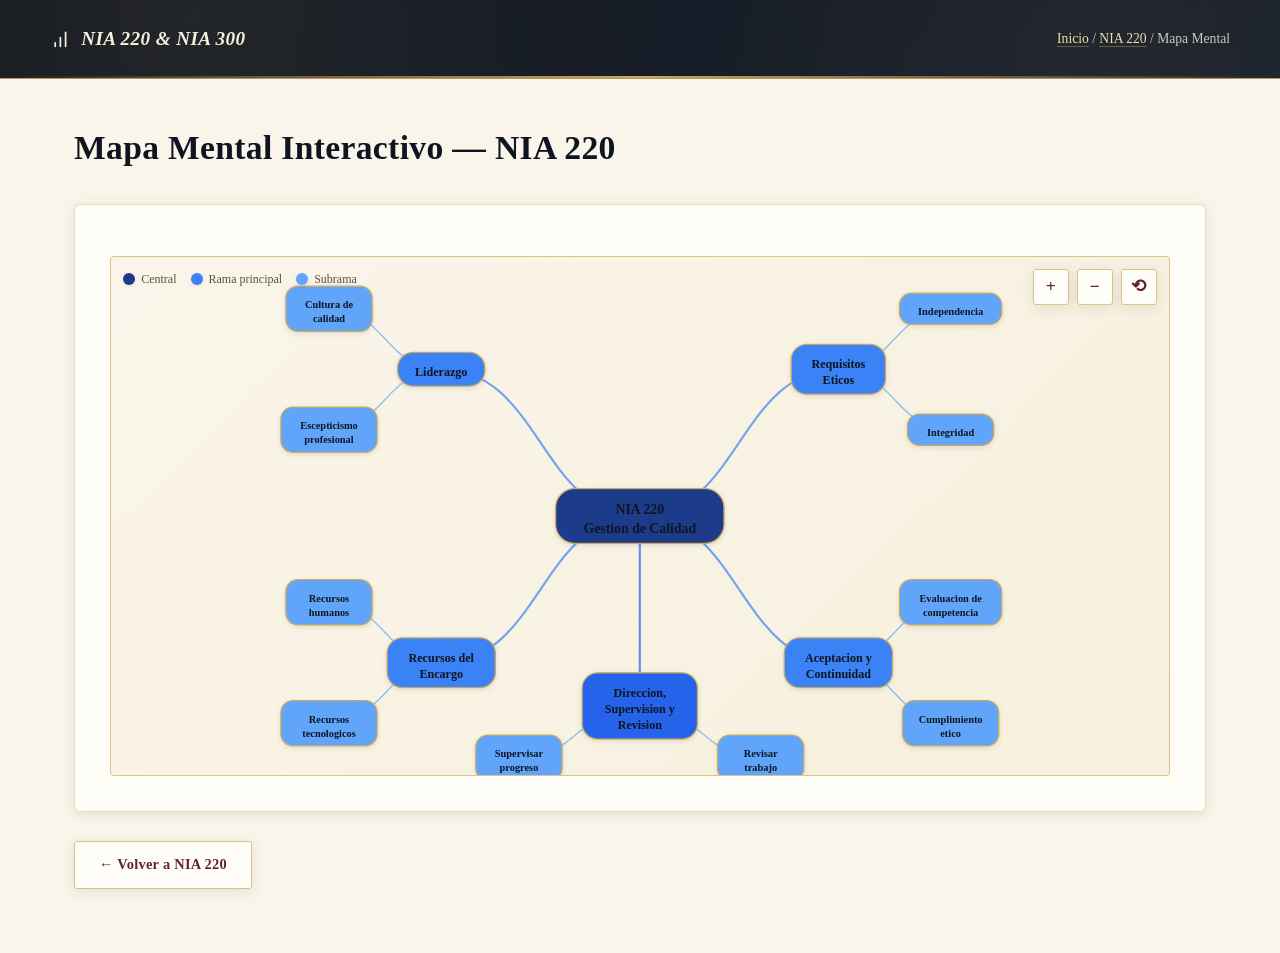
==== nia220-mapa.html @ 5d4ba633 "Version #1" ====
<!DOCTYPE html>
<html lang="es">
<head>
<meta charset="UTF-8">
<meta name="viewport" content="width=device-width, initial-scale=1.0">
<title>Mapa Mental - NIA 220</title>
<link rel="preconnect" href="https://fonts.googleapis.com">
<link rel="preconnect" href="https://fonts.gstatic.com" crossorigin>
<link href="https://fonts.googleapis.com/css2?family=Poppins:wght@500;600;700;800&family=Inter:wght@400;500;600;700&display=swap" rel="stylesheet">
<link rel="stylesheet" href="style.css">
</head>
<body>
<header class="site-header">
<div class="site-header-inner">
<a class="brand" href="index.html"><svg viewBox="0 0 24 24" fill="none" stroke="currentColor" stroke-width="2" stroke-linecap="round" stroke-linejoin="round"><line x1="12" y1="20" x2="12" y2="10"/><line x1="18" y1="20" x2="18" y2="4"/><line x1="6" y1="20" x2="6" y2="16"/></svg> NIA 220 &amp; NIA 300</a>
<span class="crumb"><a href="index.html">Inicio</a> / <a href="nia220.html">NIA 220</a> / Mapa Mental</span>
</div>
</header>

<main>
<div class="page-title">
<h1>Mapa Mental Interactivo &mdash; NIA 220</h1>
</div>

<div class="card">
  <div class="mm-container" id="mm-canvas-220">
    <div class="mm-legend">
      <div class="mm-legend-item"><div class="mm-legend-dot" style="background:#1e3a8a"></div>Central</div>
      <div class="mm-legend-item"><div class="mm-legend-dot" style="background:#3b82f6"></div>Rama principal</div>
      <div class="mm-legend-item"><div class="mm-legend-dot" style="background:#60a5fa"></div>Subrama</div>
    </div>
    <div class="mm-controls">
      <button class="mm-ctrl-btn" onclick="mmZoom('220',1.2)">+</button>
      <button class="mm-ctrl-btn" onclick="mmZoom('220',0.8)">&minus;</button>
      <button class="mm-ctrl-btn" onclick="mmReset('220')" title="Reset">&#x27F2;</button>
    </div>
    <svg class="mm-svg" id="mm-svg-220" viewBox="0 0 900 600" preserveAspectRatio="xMidYMid meet">
      <defs>
        <filter id="mm-shadow-220" x="-20%" y="-20%" width="140%" height="140%">
          <feDropShadow dx="0" dy="2" stdDeviation="3" flood-color="rgba(0,0,0,0.1)"/>
        </filter>
      </defs>
      <g id="mm-viewport-220"></g>
    </svg>
    <div class="mm-detail" id="mm-detail-220">
      <button class="close-btn" onclick="closeDetail('220')">&times;</button>
      <h4 id="mm-detail-title-220"></h4>
      <p id="mm-detail-desc-220"></p>
    </div>
  </div>
</div>

<div style="margin-top:1.5rem">
<a class="back-btn" href="nia220.html" style="text-decoration:none;display:inline-block">&larr; Volver a NIA 220</a>
</div>
</main>

<script src="mindmap.js"></script>
<script>
const mmData = {
  "220": {
    center: { text: "NIA 220\nGestion de Calidad", desc: "Establece las responsabilidades del socio del encargo para gestionar la calidad a nivel de encargo. Enfatiza el escepticismo profesional, la cultura de calidad, la independencia y la supervision continua del trabajo del equipo.", x: 450, y: 300, level: 0, color: "#1e3a8a" },
    branches: [
      {
        text: "Liderazgo", desc: "El socio del encargo debe asumir el liderazgo del encargo y establecer una cultura de calidad que reconozca que la calidad es esencial para el exito de la auditoria.",
        x: 220, y: 130, level: 1, color: "#3b82f6",
        sub: [
          { text: "Cultura de\ncalidad", desc: "Fomentar una cultura donde la calidad sea prioridad en cada decision del equipo de auditoria. Promover la mejora continua y el aprendizaje.", x: 90, y: 60, level: 2, color: "#60a5fa" },
          { text: "Escepticismo\nprofesional", desc: "Mantener una actitud de cuestionamiento mental y evaluacion critica de la evidencia de auditoria. No asumir que la direccion es honesta.", x: 90, y: 200, level: 2, color: "#60a5fa" }
        ]
      },
      {
        text: "Requisitos\nEticos", desc: "Cumplimiento con los requisitos eticos relevantes, incluyendo la independencia, la integridad, la objetividad y la competencia profesional.",
        x: 680, y: 130, level: 1, color: "#3b82f6",
        sub: [
          { text: "Independencia", desc: "Mantener la independencia de mente y de apariencia en todo momento durante el encargo. Evaluar amenazas y salvaguardas.", x: 810, y: 60, level: 2, color: "#60a5fa" },
          { text: "Integridad", desc: "Actuar con honestidad, rectitud y cumplimiento de las normas profesionales establecidas. Ser directo y honesto en todas las comunicaciones.", x: 810, y: 200, level: 2, color: "#60a5fa" }
        ]
      },
      {
        text: "Aceptacion y\nContinuidad", desc: "Evaluar si se cumplen las condiciones para aceptar o continuar el encargo de auditoria, considerando competencia, etica y recursos.",
        x: 680, y: 470, level: 1, color: "#3b82f6",
        sub: [
          { text: "Evaluacion de\ncompetencia", desc: "Verificar que la firma y el equipo poseen la competencia, tiempo y recursos necesarios para realizar el encargo con calidad.", x: 810, y: 400, level: 2, color: "#60a5fa" },
          { text: "Cumplimiento\netico", desc: "Confirmar que no existen conflictos de interes que impidan el cumplimiento etico del encargo. Documentar la evaluacion.", x: 810, y: 540, level: 2, color: "#60a5fa" }
        ]
      },
      {
        text: "Recursos del\nEncargo", desc: "Asignacion adecuada de recursos humanos, tecnologicos y de informacion para garantizar que el encargo se ejecute con calidad.",
        x: 220, y: 470, level: 1, color: "#3b82f6",
        sub: [
          { text: "Recursos\nhumanos", desc: "Asignar personal con la experiencia, formacion y competencia adecuadas para cada tarea del encargo.", x: 90, y: 400, level: 2, color: "#60a5fa" },
          { text: "Recursos\ntecnologicos", desc: "Utilizar herramientas y tecnologias que optimicen la eficiencia y calidad del trabajo de auditoria.", x: 90, y: 540, level: 2, color: "#60a5fa" }
        ]
      },
      {
        text: "Direccion,\nSupervision y\nRevision", desc: "Dirigir, supervisar y revisar el trabajo del equipo para asegurar que se realice conforme a los estandares profesionales aplicables.",
        x: 450, y: 520, level: 1, color: "#2563eb",
        sub: [
          { text: "Supervisar\nprogreso", desc: "Monitorear el avance del trabajo, resolver dudas del equipo y asegurar que se cumplan los plazos establecidos.", x: 310, y: 580, level: 2, color: "#60a5fa" },
          { text: "Revisar\ntrabajo", desc: "Revisar el trabajo realizado por el equipo para detectar errores, omisiones y asegurar la calidad de la evidencia.", x: 590, y: 580, level: 2, color: "#60a5fa" }
        ]
      }
    ]
  }
};
const mmState = { "220": { scale: 1, tx: 0, ty: 0 } };
renderMindMap("220");
setupPanZoom("220");
</script>
</body>
</html>
---- style.css ----
:root{
  --gold-100:#f7f0dd;
  --gold-200:#ecdcae;
  --gold-300:#dcc384;
  --gold-400:#c9a961;
  --gold-500:#b8935f;
  --gold-600:#9c7a45;
  --wine-400:#a1495a;
  --wine-500:#7c2d3a;
  --wine-600:#63212c;
  --wine-700:#4a1820;
  --navy-700:#1f2a3d;
  --navy-800:#161e2c;
  --navy-900:#0f1520;
  --ink-900:#2b241d;
  --ink-600:#5c5145;
  --ink-400:#8a7d6c;
  --surface:#fffdf8;
  --paper:#faf5ea;
  --radius-lg:6px;
  --radius-md:4px;
  --radius-sm:3px;
  --shadow-soft:0 3px 14px rgba(43,36,29,.10);
  --shadow-hover:0 8px 22px rgba(43,36,29,.16);
  --z-dropdown:10;
  --z-sticky:20;
  --z-overlay:30;

  /* Alias de compatibilidad: mismos nombres que usa el JS/SVG del mapa mental,
     remapeados a la paleta vintage para no romper fills inline */
  --blue-50:var(--gold-100);
  --blue-100:var(--gold-100);
  --blue-200:var(--gold-200);
  --blue-300:var(--gold-300);
  --blue-400:var(--gold-400);
  --blue-500:var(--gold-500);
  --blue-600:var(--wine-500);
  --blue-700:var(--wine-600);
  --blue-800:var(--wine-600);
  --blue-900:var(--navy-900);
  --teal-400:var(--gold-300);
  --teal-500:var(--gold-500);
  --teal-600:var(--wine-500);
}
*,*::before,*::after{box-sizing:border-box;margin:0;padding:0}
html{scroll-behavior:smooth}
body{
  font-family:'Lora','Georgia','Times New Roman',serif;
  background:var(--paper);
  color:var(--ink-900);
  line-height:1.75;
  -webkit-font-smoothing:antialiased;
}
h1,h2,h3,h4{font-family:'Playfair Display','Times New Roman',serif;text-wrap:balance;letter-spacing:.01em}
p{text-wrap:pretty}
:focus-visible{outline:2px solid var(--gold-500);outline-offset:2px;border-radius:2px}

/* ---------- Header ---------- */
header{
  background:linear-gradient(135deg,var(--navy-900) 0%,var(--navy-800) 55%,var(--navy-700) 100%);
  color:var(--gold-100);padding:3.5rem 1.5rem 3rem;text-align:center;position:relative;overflow:hidden;
  border-bottom:1px solid var(--gold-500);
}
header::before{
  content:"";position:absolute;inset:0;
  background:radial-gradient(circle at 15% 20%,rgba(201,169,97,.10),transparent 45%),
             radial-gradient(circle at 85% 80%,rgba(201,169,97,.08),transparent 50%);
  pointer-events:none;
}
header::after{content:"";position:absolute;bottom:0;left:0;right:0;height:2px;background:linear-gradient(90deg,transparent,var(--gold-400),transparent)}
header h1{font-size:2.6rem;font-weight:700;letter-spacing:.02em;position:relative;font-style:italic}
header p{font-size:1.05rem;opacity:.85;margin-top:.6rem;font-weight:400;position:relative;font-family:'Lora',serif}
.badge-header{display:inline-flex;gap:.6rem;margin-top:1.2rem;flex-wrap:wrap;justify-content:center;position:relative}
.badge-header span{
  background:rgba(201,169,97,.12);
  border:1px solid rgba(201,169,97,.45);padding:.4rem 1.1rem;border-radius:999px;
  font-size:.78rem;font-weight:600;letter-spacing:.04em;text-transform:uppercase;color:var(--gold-200)
}

/* ---------- Buttons ---------- */
.back-btn,.audio-btn,.quiz-submit{
  display:inline-block;border:none;cursor:pointer;
  font-family:'Lora',serif;font-weight:600;font-size:.9rem;letter-spacing:.02em;
  border-radius:var(--radius-sm);padding:.65rem 1.5rem;
  transition:transform .18s ease,box-shadow .18s ease,background .18s ease;
  box-shadow:var(--shadow-soft);
}
.back-btn{background:var(--surface);color:var(--wine-600);border:1.5px solid var(--gold-300)}
.back-btn:hover{background:var(--wine-600);color:var(--gold-100);transform:translateY(-2px);box-shadow:var(--shadow-hover)}
.audio-btn{background:linear-gradient(135deg,var(--navy-800),var(--navy-700));color:var(--gold-100)}
.audio-btn.pause{background:linear-gradient(135deg,#8a7d6c,#5c5145)}
.audio-btn.stop{background:linear-gradient(135deg,var(--wine-500),var(--wine-600))}
.audio-btn:hover,.quiz-submit:hover{transform:translateY(-2px);box-shadow:var(--shadow-hover)}
.quiz-submit{background:linear-gradient(135deg,var(--gold-500),var(--gold-600));color:var(--navy-900);margin-top:.6rem}

/* ---------- Layout & Cards ---------- */
.tab-content{display:none;padding:2.5rem 1.5rem 4rem;max-width:1180px;margin:0 auto}
.tab-content.active{display:block;animation:fadeIn .5s ease}
@keyframes fadeIn{from{opacity:0;transform:translateY(6px)}to{opacity:1;transform:translateY(0)}}
.card{
  background:var(--surface);border-radius:var(--radius-lg);padding:2.2rem;
  margin-bottom:1.8rem;box-shadow:var(--shadow-soft);border:1px solid var(--gold-200);
  transition:box-shadow .3s ease;
}
.card:hover{box-shadow:var(--shadow-hover)}
.card h2{font-size:1.4rem;font-weight:700;color:var(--wine-600);margin-bottom:1.1rem;border-bottom:1px solid var(--gold-200);padding-bottom:.6rem}

/* ---------- Audio ---------- */
.audio-controls{display:flex;gap:.7rem;flex-wrap:wrap;margin:1.2rem 0}
.audio-status{font-size:.85rem;color:var(--ink-600);font-weight:500;margin-bottom:.5rem;font-style:italic}
.audio-progress{background:var(--gold-100);border-radius:999px;height:6px;overflow:hidden}
.audio-progress-bar{height:100%;width:0;background:linear-gradient(90deg,var(--gold-500),var(--wine-500));border-radius:999px;transition:width .3s ease}

/* ---------- Quiz ---------- */
.quiz-question{background:var(--gold-100);border-radius:var(--radius-sm);padding:1.3rem 1.4rem;margin-bottom:1rem;border-left:3px solid var(--wine-500)}
.quiz-question p.q-text{font-weight:700;margin-bottom:.7rem;color:var(--navy-900)}
.quiz-options{display:flex;flex-direction:column;gap:.5rem}
.quiz-options label{display:flex;align-items:center;gap:.5rem;cursor:pointer;padding:.35rem .5rem;border-radius:var(--radius-sm);transition:background .15s ease}
.quiz-options label:hover{background:var(--gold-200)}
.quiz-options input[type=radio]{accent-color:var(--wine-500)}
.quiz-result{display:none;margin-top:1.2rem;padding:1.1rem;border-radius:var(--radius-sm);font-weight:700;text-align:center}
.quiz-result.show{display:block;animation:fadeIn .4s ease}
.quiz-result.pass{background:#eaf0e4;color:#3f5c34;border:1px solid #9db98a}
.quiz-result.fail{background:#f3e2e2;color:var(--wine-600);border:1px solid var(--wine-400)}

/* ---------- Misc blocks ---------- */
.summary-box{background:var(--gold-100);border-left:3px solid var(--gold-500);border-radius:0 var(--radius-sm) var(--radius-sm) 0;padding:1.1rem 1.3rem;margin:1rem 0}
.pres-card{
  display:flex;align-items:center;gap:1.4rem;
  background:linear-gradient(135deg,var(--navy-900),var(--navy-700));color:var(--gold-100);
  border-radius:var(--radius-lg);padding:2.2rem;margin:1.5rem 0;box-shadow:var(--shadow-soft);
  border:1px solid var(--gold-500);
}
.pres-card .icon{font-size:2.6rem;color:var(--gold-400)}
.pres-card h3{font-size:1.3rem;margin-bottom:.3rem;font-family:'Playfair Display',serif}
.pres-card p{opacity:.85;font-size:.95rem}

/* ---------- Table ---------- */
table{width:100%;border-collapse:collapse;border-radius:var(--radius-sm);overflow:hidden}
th{background:var(--navy-900);color:var(--gold-200);font-family:'Playfair Display',serif;font-weight:600;letter-spacing:.02em}
th,td{padding:.85rem 1rem;text-align:left;border-bottom:1px solid var(--gold-200);font-size:.92rem}
tr:last-child td{border-bottom:none}
tbody tr:hover{background:var(--gold-100)}

/* ========== MAPA MENTAL INTERACTIVO ========== */
.mm-container { 
  position:relative; width:100%; height:520px; border-radius:var(--radius-md); 
  border:1.5px solid var(--gold-300); overflow:hidden; 
  background:linear-gradient(135deg,var(--paper) 0%,var(--gold-100) 100%); 
  cursor:grab; touch-action:none; margin-top:1rem;
}
.mm-container:active { cursor:grabbing; }
.mm-container.grabbing { cursor:grabbing; }
.mm-svg { width:100%; height:100%; display:block; }

.mm-node { cursor:pointer; }
.mm-node-rect { transition:all 0.3s ease; stroke:var(--gold-400); stroke-width:1.5px; }
.mm-node:hover .mm-node-rect { filter:brightness(1.06); transform:scale(1.02); }
.mm-node.active .mm-node-rect { stroke:var(--wine-600); stroke-width:2.5px; }
.mm-node text{ font-family:'Lora','Georgia',serif; font-weight:600; fill:var(--navy-900); }
.mm-node.active text{ fill:var(--gold-100); }
.mm-edge, .mm-link{ stroke:var(--gold-300); stroke-width:1.5px; }
.mm-root .mm-node-rect{ fill:var(--navy-900); stroke:var(--gold-500); }
.mm-root text{ fill:var(--gold-100); }

.mm-detail { 
  position:absolute; bottom:14px; left:14px; right:14px; max-width:600px; margin:0 auto;
  background:var(--surface); border:1.5px solid var(--gold-300); 
  border-radius:var(--radius-sm); padding:1.2rem 1.5rem; 
  box-shadow:var(--shadow-hover); display:none; 
  animation:slideUp 0.35s ease; z-index:20;
}
.mm-detail.show { display:block; }
@keyframes slideUp { from { opacity:0; transform:translateY(10px); } to { opacity:1; transform:translateY(0); } }
.mm-detail h4 { margin:0 0 8px; font-size:1.05rem; font-weight:700; color:var(--wine-600); font-family:'Playfair Display',serif; }
.mm-detail p { margin:0; font-size:.9rem; color:var(--ink-600); line-height:1.7; }
.mm-detail .close-btn { 
  position:absolute; top:8px; right:12px; background:none; border:none; 
  font-size:1.3rem; color:var(--ink-400); cursor:pointer; padding:2px 6px; line-height:1;
}
.mm-detail .close-btn:hover { color:var(--wine-600); }

.mm-controls { 
  position:absolute; top:12px; right:12px; display:flex; gap:8px; z-index:10;
}
.mm-ctrl-btn { 
  width:36px; height:36px; border-radius:var(--radius-sm); border:1.5px solid var(--gold-300); 
  background:var(--surface); color:var(--wine-600); 
  font-size:1.1rem; font-weight:600; cursor:pointer; display:flex; align-items:center; justify-content:center;
  transition:all 0.2s ease; box-shadow:var(--shadow-soft); font-family:'Lora',serif;
}
.mm-ctrl-btn:hover { background:var(--wine-600); color:var(--gold-100); border-color:var(--wine-600); transform:translateY(-2px); }

.mm-legend { 
  position:absolute; top:12px; left:12px; display:flex; gap:14px; z-index:10; flex-wrap:wrap;
}
.mm-legend-item { display:flex; align-items:center; gap:6px; font-size:.75rem; color:var(--ink-600); font-weight:500; }
.mm-legend-dot { width:12px; height:12px; border-radius:50%; box-shadow:0 1px 4px rgba(0,0,0,.1); }

.mm-hint {
  position:absolute; bottom:12px; right:12px; font-size:.7rem; color:var(--ink-600);
  background:rgba(250,245,234,.85); padding:4px 10px; border-radius:999px; z-index:5;
}

/* ========== ESQUEMA ICONOGRAFICO ========== */
.icono-grid { display:grid; grid-template-columns:repeat(auto-fit,minmax(200px,1fr)); gap:14px; margin-top:1.2rem; }
.icono-card {
  background:var(--surface); border:1.5px solid var(--gold-200); border-radius:var(--radius-md);
  padding:1.6rem 1.2rem; text-align:center; cursor:pointer;
  transition:transform .3s ease, box-shadow .3s ease, border-color .3s ease;
  position:relative; overflow:hidden;
}
.icono-card::before {
  content:""; position:absolute; top:0; left:0; right:0; height:3px;
  background:linear-gradient(90deg,var(--gold-500),var(--wine-500)); transform:scaleX(0);
  transition:transform .35s ease; transform-origin:left;
}
.icono-card:hover { transform:translateY(-4px); box-shadow:var(--shadow-hover); border-color:var(--gold-400); }
.icono-card:hover::before { transform:scaleX(1); }
.icono-card.selected { border-color:var(--wine-500); box-shadow:0 0 0 3px rgba(124,45,58,.12); }
.icono-card.selected::before { transform:scaleX(1); }
.icono-svg {
  width:48px; height:48px; margin:0 auto .9rem; color:var(--wine-500);
  transition:transform .3s ease, color .3s ease;
}
.icono-card:hover .icono-svg { transform:scale(1.08); color:var(--wine-600); }
.icono-card h4 { color:var(--wine-600); font-size:1rem; margin-bottom:.4rem; font-family:'Playfair Display',serif; }
.icono-card p { font-size:.85rem; color:var(--ink-600); line-height:1.5; }

.icono-detail-panel {
  background:var(--gold-100); border:1.5px solid var(--gold-300); border-radius:var(--radius-md);
  padding:1.6rem 2rem; margin-top:1.5rem; display:none; animation:fadeIn .4s ease;
  border-left:4px solid var(--wine-600);
}
.icono-detail-panel.show { display:block; }
.icono-detail-panel h4 { color:var(--wine-600); font-size:1.15rem; margin-bottom:.6rem; font-family:'Playfair Display',serif; }
.icono-detail-panel p { color:var(--ink-600); font-size:.95rem; line-height:1.7; }

/* ========== LINEA DE TIEMPO ========== */
.timeline-wrap { position:relative; padding:2.5rem 0 1rem; }
.timeline-track {
  position:absolute; top:50%; left:50px; right:50px; height:2px;
  background:var(--gold-200); border-radius:2px; transform:translateY(-50%);
}
.timeline-progress {
  position:absolute; top:50%; left:50px; height:2px;
  background:linear-gradient(90deg,var(--gold-500),var(--wine-500)); border-radius:2px;
  transform:translateY(-50%); transition:width .6s cubic-bezier(.4,0,.2,1); width:0%;
}
.timeline-nodes { display:flex; justify-content:space-between; position:relative; padding:0 30px; }
.timeline-node {
  display:flex; flex-direction:column; align-items:center; cursor:pointer; width:90px;
  transition:transform .25s ease;
}
.timeline-node:hover { transform:translateY(-3px); }
.timeline-node .node-circle {
  width:42px; height:42px; border-radius:50%; border:2px solid var(--gold-300);
  background:var(--surface); display:flex; align-items:center; justify-content:center;
  font-size:15px; font-weight:700; color:var(--gold-600); font-family:'Playfair Display',serif;
  transition:all .3s ease; z-index:2; position:relative; box-shadow:var(--shadow-soft);
}
.timeline-node.active .node-circle {
  border-color:var(--wine-600); background:linear-gradient(135deg,var(--wine-600),var(--wine-700));
  color:var(--gold-100); box-shadow:0 4px 14px rgba(99,33,44,.3);
}
.timeline-node .node-label {
  margin-top:10px; font-size:12px; color:var(--ink-600); text-align:center; font-weight:600;
  max-width:100px; line-height:1.3; transition:color .3s ease;
}
.timeline-node.active .node-label { color:var(--wine-600); }

.timeline-detail {
  margin-top:2rem; padding:1.5rem 2rem; border-radius:var(--radius-md);
  border:1.5px solid var(--gold-300); background:var(--surface);
  box-shadow:var(--shadow-soft); min-height:90px; animation:fadeIn .4s ease;
}
.timeline-detail h4 { margin:0 0 8px; font-size:1.15rem; font-weight:700; color:var(--wine-600); font-family:'Playfair Display',serif; }
.timeline-detail p { margin:0; font-size:.95rem; color:var(--ink-600); line-height:1.7; }

/* ========== DIAGRAMA DE FLUJO ========== */
.flow-wrap { display:flex; flex-direction:column; align-items:center; gap:18px; padding:1.5rem 0; }
.flow-row { display:flex; align-items:center; gap:10px; flex-wrap:wrap; justify-content:center; }
.flow-step {
  padding:12px 22px; border-radius:var(--radius-sm); border:1.5px solid var(--gold-300);
  background:var(--surface); font-size:.9rem; font-weight:600; color:var(--wine-600);
  cursor:pointer; transition:all .3s ease; position:relative; min-width:130px; text-align:center;
  font-family:'Playfair Display',serif;
}
.flow-step:hover {
  border-color:var(--gold-500); transform:translateY(-3px);
  box-shadow:var(--shadow-soft); background:var(--gold-100);
}
.flow-step.active {
  border-color:var(--wine-600); background:linear-gradient(135deg,var(--wine-600),var(--wine-700));
  color:var(--gold-100); box-shadow:0 6px 16px rgba(99,33,44,.25);
}
.flow-arrow {
  color:var(--gold-500); font-size:1.3rem; font-weight:700;
  animation:pulseArrow 2.4s infinite;
}
@keyframes pulseArrow {
  0%,100%{opacity:.55; transform:translateX(0);}
  50%{opacity:1; transform:translateX(3px);}
}
.flow-detail {
  width:100%; max-width:560px; padding:1.5rem 2rem; border-radius:var(--radius-md);
  border:1.5px solid var(--gold-300); background:var(--surface);
  margin-top:8px; box-shadow:var(--shadow-soft); animation:fadeIn .4s ease;
}
.flow-detail h4 { margin:0 0 8px; font-size:1.15rem; font-weight:700; color:var(--wine-600); font-family:'Playfair Display',serif; }
.flow-detail p { margin:0; font-size:.95rem; color:var(--ink-600); line-height:1.7; }
.flow-play-btn {
  margin-top:12px; padding:10px 28px; border-radius:999px; border:1.5px solid var(--gold-400);
  background:var(--surface); color:var(--wine-600); font-size:.9rem; font-weight:600; cursor:pointer;
  transition:all .3s ease; font-family:'Lora',serif;
}
.flow-play-btn:hover {
  background:linear-gradient(135deg,var(--wine-500),var(--wine-600));
  color:var(--gold-100); border-color:transparent; box-shadow:var(--shadow-hover);
}

/* ========== MODAL ========== */
.modal-overlay{
  position:fixed; inset:0; background:rgba(15,21,32,.55); backdrop-filter:blur(2px);
  display:none; align-items:center; justify-content:center; z-index:var(--z-overlay);
  animation:fadeIn .25s ease;
}
.modal-overlay.show{display:flex}
.modal-box{
  background:var(--surface); border:1px solid var(--gold-300); border-radius:var(--radius-lg);
  padding:2rem 2.2rem; max-width:520px; width:90%; box-shadow:var(--shadow-hover);
  animation:slideUp .3s ease; position:relative;
}
.modal-box h3{font-family:'Playfair Display',serif; color:var(--wine-600); font-size:1.3rem; margin-bottom:.8rem; border-bottom:1px solid var(--gold-200); padding-bottom:.5rem}
.modal-box p{color:var(--ink-600); font-size:.95rem; line-height:1.7}
.modal-close{
  position:absolute; top:12px; right:14px; background:none; border:none;
  font-size:1.4rem; color:var(--ink-400); cursor:pointer; line-height:1;
}
.modal-close:hover{color:var(--wine-600)}

@media(max-width:768px){
  header h1{font-size:2rem}
  .card{padding:1.5rem}
  .icono-grid { grid-template-columns:1fr; }
  .timeline-nodes { padding:0 10px; }
  .timeline-node { width:60px; }
  .timeline-node .node-label { font-size:10px; max-width:70px; }
  .flow-row { flex-direction:column; gap:8px; }
  .flow-arrow { transform:rotate(90deg); }
  .mm-container { height:400px; }
}

/* ========== NAVEGACION ENTRE PAGINAS ========== */
.site-header{
  background:linear-gradient(135deg,var(--navy-900) 0%,var(--navy-800) 100%);
  color:var(--gold-100);padding:1.4rem 1.5rem;position:relative;overflow:hidden;
  border-bottom:1px solid var(--gold-500);
}
.site-header::after{content:"";position:absolute;bottom:0;left:0;right:0;height:2px;background:linear-gradient(90deg,transparent,var(--gold-400),transparent)}
.site-header-inner{max-width:1180px;margin:0 auto;display:flex;align-items:center;justify-content:space-between;gap:1rem;flex-wrap:wrap;position:relative}
.site-header a.brand{color:var(--gold-100);text-decoration:none;font-family:'Playfair Display',serif;font-weight:700;font-size:1.2rem;letter-spacing:.02em;display:flex;align-items:center;gap:.5rem;font-style:italic}
.crumb{font-size:.85rem;color:rgba(247,240,221,.8);font-weight:500}
.crumb a{color:var(--gold-200);text-decoration:none;border-bottom:1px solid rgba(201,169,97,.4)}
.crumb a:hover{border-bottom-color:var(--gold-400)}

main{max-width:1180px;margin:0 auto;padding:2.5rem 1.5rem 4rem}

.page-title{margin-bottom:1.6rem}
.page-title h1{font-size:2.1rem;font-weight:700;color:var(--navy-900);letter-spacing:.01em}
.page-title p{color:var(--ink-600);margin-top:.4rem;font-size:1rem;font-style:italic}

/* Botones grandes de navegacion a subpaginas */
.action-grid{display:grid;grid-template-columns:repeat(auto-fit,minmax(240px,1fr));gap:1.2rem;margin-top:1.8rem}
.action-btn{
  display:flex;flex-direction:column;align-items:flex-start;gap:.5rem;
  background:linear-gradient(135deg,var(--navy-900),var(--navy-700));color:var(--gold-100);
  border-radius:var(--radius-lg);padding:2rem 2.2rem;text-decoration:none;
  box-shadow:var(--shadow-soft);transition:transform .25s ease,box-shadow .25s ease;
  border:1px solid var(--gold-500);cursor:pointer;font-family:'Lora',serif;
}
.action-btn.alt{background:linear-gradient(135deg,var(--wine-600),var(--wine-700));border-color:var(--gold-400)}
.action-btn:hover{transform:translateY(-4px);box-shadow:var(--shadow-hover)}
.action-btn .a-icon{font-size:2.2rem;color:var(--gold-400)}
.action-btn .a-title{font-size:1.25rem;font-weight:700;font-family:'Playfair Display',serif}
.action-btn .a-desc{font-size:.9rem;opacity:.85;font-weight:400}

/* Home: tarjetas de norma */
.norma-grid{display:grid;grid-template-columns:repeat(auto-fit,minmax(260px,1fr));gap:1.4rem;margin-top:1.8rem}
.norma-card{
  background:var(--surface);border-radius:var(--radius-lg);padding:2rem;
  box-shadow:var(--shadow-soft);border:1px solid var(--gold-200);
  text-decoration:none;color:inherit;display:block;
  transition:transform .25s ease,box-shadow .25s ease,border-color .25s ease;
}
.norma-card:hover{transform:translateY(-4px);box-shadow:var(--shadow-hover);border-color:var(--gold-400)}
.norma-card .n-icon{font-size:2.2rem;margin-bottom:.7rem;color:var(--wine-500)}
.norma-card h3{color:var(--wine-600);font-size:1.25rem;margin-bottom:.4rem;font-family:'Playfair Display',serif}
.norma-card p{color:var(--ink-600);font-size:.92rem}

/* ========== ILUSTRACIONES VINTAGE (descripciones NIA) ========== */
.hero-illustration{
  display:flex; justify-content:center; margin:.4rem 0 1.8rem;
}
.hero-illustration svg{
  width:170px; height:170px; color:var(--wine-600);
}
.hero-illustration .ring-outer{ stroke:var(--gold-500); }
.hero-illustration .ring-dashed{ stroke:var(--gold-400); stroke-dasharray:3 4; }
.hero-illustration .laurel{ stroke:var(--gold-500); }
.hero-illustration .emblem{ stroke:var(--wine-600); }

.section-heading{
  display:flex; align-items:center; gap:.65rem;
  margin-top:1.4rem; color:var(--wine-600); font-size:1.1rem;
}
.section-icon{
  width:30px; height:30px; flex-shrink:0; color:var(--wine-600);
}
.section-icon-wrap{
  display:flex; align-items:center; justify-content:center;
  width:44px; height:44px; border-radius:50%;
  border:1.5px solid var(--gold-300); background:var(--gold-100);
  flex-shrink:0;
}
.section-icon-wrap svg{ width:24px; height:24px; color:var(--wine-600); }

/* ========== MARCO DE IMAGEN (descripciones) ========== */
.desc-image-frame{
  margin:1.8rem auto 0; max-width:520px;
  background:var(--surface); border:1px solid var(--gold-300);
  border-radius:var(--radius-md); padding:.9rem;
  box-shadow:var(--shadow-soft); position:relative;
}
.desc-image-frame::before{
  content:""; position:absolute; inset:6px;
  border:1px solid var(--gold-400); border-radius:2px; pointer-events:none;
}
.desc-image-frame img{
  display:block; width:100%; height:auto; border-radius:2px;
  filter:sepia(.15) saturate(.9); position:relative;
}
.desc-image-caption{
  text-align:center; margin-top:.7rem; font-size:.82rem; font-style:italic;
  color:var(--ink-600); font-family:'Lora',serif;
}

/* ========== ICONOS SVG (reemplazan emojis) ========== */
.brand svg{width:1.3rem;height:1.3rem;vertical-align:-3px;margin-right:.15rem}
.n-icon svg{width:2.2rem;height:2.2rem}
.a-icon svg{width:2.2rem;height:2.2rem}
.flow-play-btn svg{width:14px;height:14px;vertical-align:-2px;margin-right:4px}
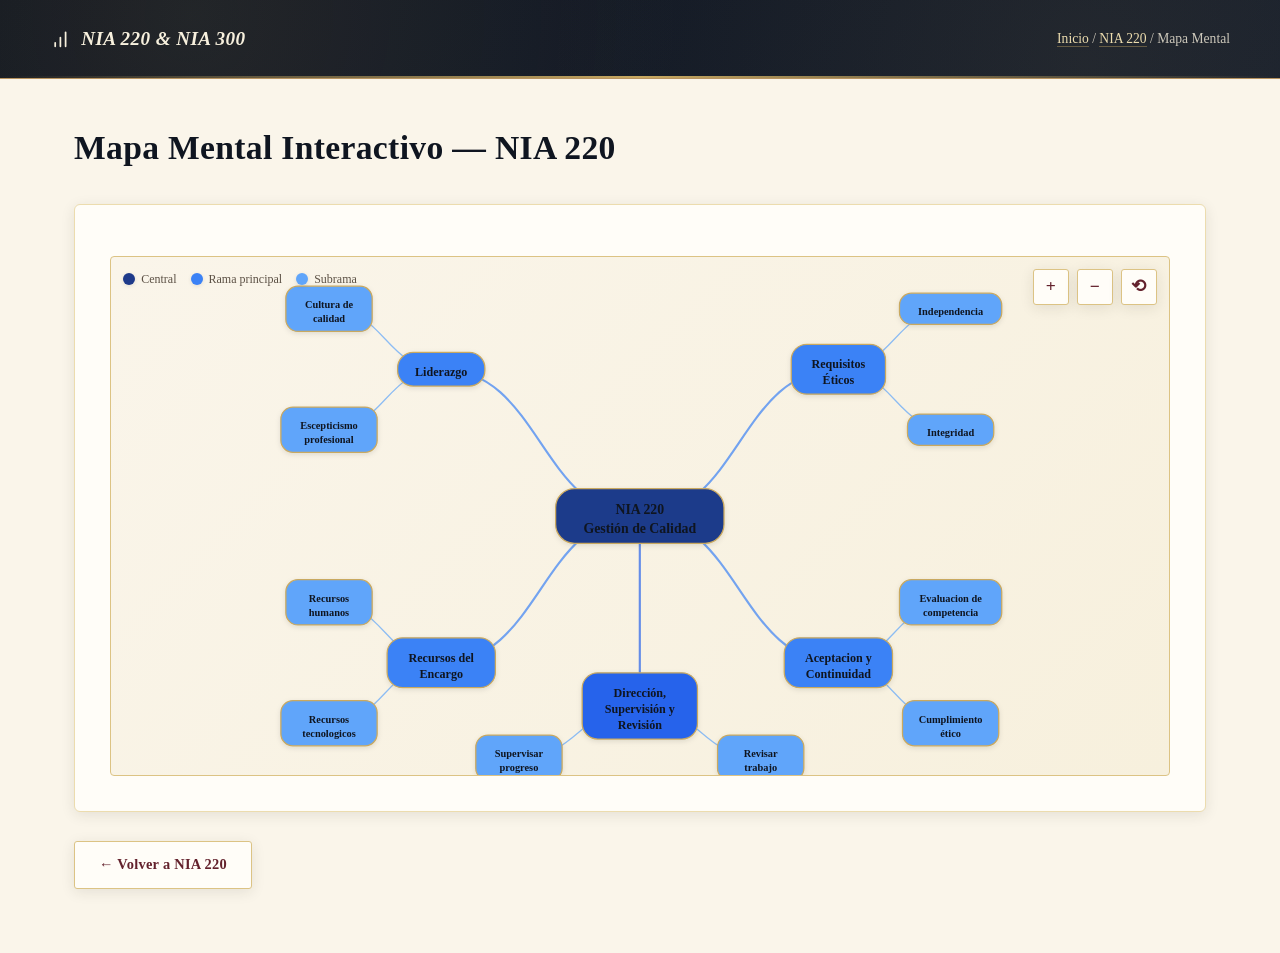
==== commit 749011a1: "nia220-mapa.html" ====
--- a/nia220-mapa.html
+++ b/nia220-mapa.html
@@ -59,18 +59,18 @@
 <script>
 const mmData = {
   "220": {
-    center: { text: "NIA 220\nGestion de Calidad", desc: "Establece las responsabilidades del socio del encargo para gestionar la calidad a nivel de encargo. Enfatiza el escepticismo profesional, la cultura de calidad, la independencia y la supervision continua del trabajo del equipo.", x: 450, y: 300, level: 0, color: "#1e3a8a" },
+    center: { text: "NIA 220\nGestión de Calidad", desc: "Establece las responsabilidades del socio del encargo para gestionar la calidad a nivel de encargo. Enfatiza el escepticismo profesional, la cultura de calidad, la independencia y la supervisión continua del trabajo del equipo.", x: 450, y: 300, level: 0, color: "#1e3a8a" },
     branches: [
       {
-        text: "Liderazgo", desc: "El socio del encargo debe asumir el liderazgo del encargo y establecer una cultura de calidad que reconozca que la calidad es esencial para el exito de la auditoria.",
+        text: "Liderazgo", desc: "El socio del encargo debe asumir el liderazgo del encargo y establecer una cultura de calidad que reconozca que la calidad es esencial para el exito de la auditoría.",
         x: 220, y: 130, level: 1, color: "#3b82f6",
         sub: [
-          { text: "Cultura de\ncalidad", desc: "Fomentar una cultura donde la calidad sea prioridad en cada decision del equipo de auditoria. Promover la mejora continua y el aprendizaje.", x: 90, y: 60, level: 2, color: "#60a5fa" },
-          { text: "Escepticismo\nprofesional", desc: "Mantener una actitud de cuestionamiento mental y evaluacion critica de la evidencia de auditoria. No asumir que la direccion es honesta.", x: 90, y: 200, level: 2, color: "#60a5fa" }
+          { text: "Cultura de\ncalidad", desc: "Fomentar una cultura donde la calidad sea prioridad en cada decisión del equipo de auditoría. Promover la mejora continua y el aprendizaje.", x: 90, y: 60, level: 2, color: "#60a5fa" },
+          { text: "Escepticismo\nprofesional", desc: "Mantener una actitud de cuestionamiento mental y evaluación critica de la evidencia de auditoría. No asumir que la dirección es honesta.", x: 90, y: 200, level: 2, color: "#60a5fa" }
         ]
       },
       {
-        text: "Requisitos\nEticos", desc: "Cumplimiento con los requisitos eticos relevantes, incluyendo la independencia, la integridad, la objetividad y la competencia profesional.",
+        text: "Requisitos\nÉticos", desc: "Cumplimiento con los requisitos éticos relevantes, incluyendo la independencia, la integridad, la objetividad y la competencia profesional.",
         x: 680, y: 130, level: 1, color: "#3b82f6",
         sub: [
           { text: "Independencia", desc: "Mantener la independencia de mente y de apariencia en todo momento durante el encargo. Evaluar amenazas y salvaguardas.", x: 810, y: 60, level: 2, color: "#60a5fa" },
@@ -78,27 +78,27 @@
         ]
       },
       {
-        text: "Aceptacion y\nContinuidad", desc: "Evaluar si se cumplen las condiciones para aceptar o continuar el encargo de auditoria, considerando competencia, etica y recursos.",
+        text: "Aceptacion y\nContinuidad", desc: "Evaluar si se cumplen las condiciones para aceptar o continuar el encargo de auditoría, considerando competencia, ética y recursos.",
         x: 680, y: 470, level: 1, color: "#3b82f6",
         sub: [
           { text: "Evaluacion de\ncompetencia", desc: "Verificar que la firma y el equipo poseen la competencia, tiempo y recursos necesarios para realizar el encargo con calidad.", x: 810, y: 400, level: 2, color: "#60a5fa" },
-          { text: "Cumplimiento\netico", desc: "Confirmar que no existen conflictos de interes que impidan el cumplimiento etico del encargo. Documentar la evaluacion.", x: 810, y: 540, level: 2, color: "#60a5fa" }
+          { text: "Cumplimiento\nético", desc: "Confirmar que no existen conflictos de interés que impidan el cumplimiento ético del encargo. Documentar la evaluación.", x: 810, y: 540, level: 2, color: "#60a5fa" }
         ]
       },
       {
-        text: "Recursos del\nEncargo", desc: "Asignacion adecuada de recursos humanos, tecnologicos y de informacion para garantizar que el encargo se ejecute con calidad.",
+        text: "Recursos del\nEncargo", desc: "Asignacion adecuada de recursos humanos, tecnologicos y de información para garantizar que el encargo se ejecute con calidad.",
         x: 220, y: 470, level: 1, color: "#3b82f6",
         sub: [
           { text: "Recursos\nhumanos", desc: "Asignar personal con la experiencia, formacion y competencia adecuadas para cada tarea del encargo.", x: 90, y: 400, level: 2, color: "#60a5fa" },
-          { text: "Recursos\ntecnologicos", desc: "Utilizar herramientas y tecnologias que optimicen la eficiencia y calidad del trabajo de auditoria.", x: 90, y: 540, level: 2, color: "#60a5fa" }
+          { text: "Recursos\ntecnologicos", desc: "Utilizar herramientas y tecnologías que optimicen la eficiencia y calidad del trabajo de auditoría.", x: 90, y: 540, level: 2, color: "#60a5fa" }
         ]
       },
       {
-        text: "Direccion,\nSupervision y\nRevision", desc: "Dirigir, supervisar y revisar el trabajo del equipo para asegurar que se realice conforme a los estandares profesionales aplicables.",
+        text: "Dirección,\nSupervisión y\nRevisión", desc: "Dirigir, supervisar y revisar el trabajo del equipo para asegurar que se realice conforme a los estandares profesionales aplicables.",
         x: 450, y: 520, level: 1, color: "#2563eb",
         sub: [
           { text: "Supervisar\nprogreso", desc: "Monitorear el avance del trabajo, resolver dudas del equipo y asegurar que se cumplan los plazos establecidos.", x: 310, y: 580, level: 2, color: "#60a5fa" },
-          { text: "Revisar\ntrabajo", desc: "Revisar el trabajo realizado por el equipo para detectar errores, omisiones y asegurar la calidad de la evidencia.", x: 590, y: 580, level: 2, color: "#60a5fa" }
+          { text: "Revisar\ntrabajo", desc: "Revisar el trabajo realizado por el equipo para detectar errores, omisiónes y asegurar la calidad de la evidencia.", x: 590, y: 580, level: 2, color: "#60a5fa" }
         ]
       }
     ]
